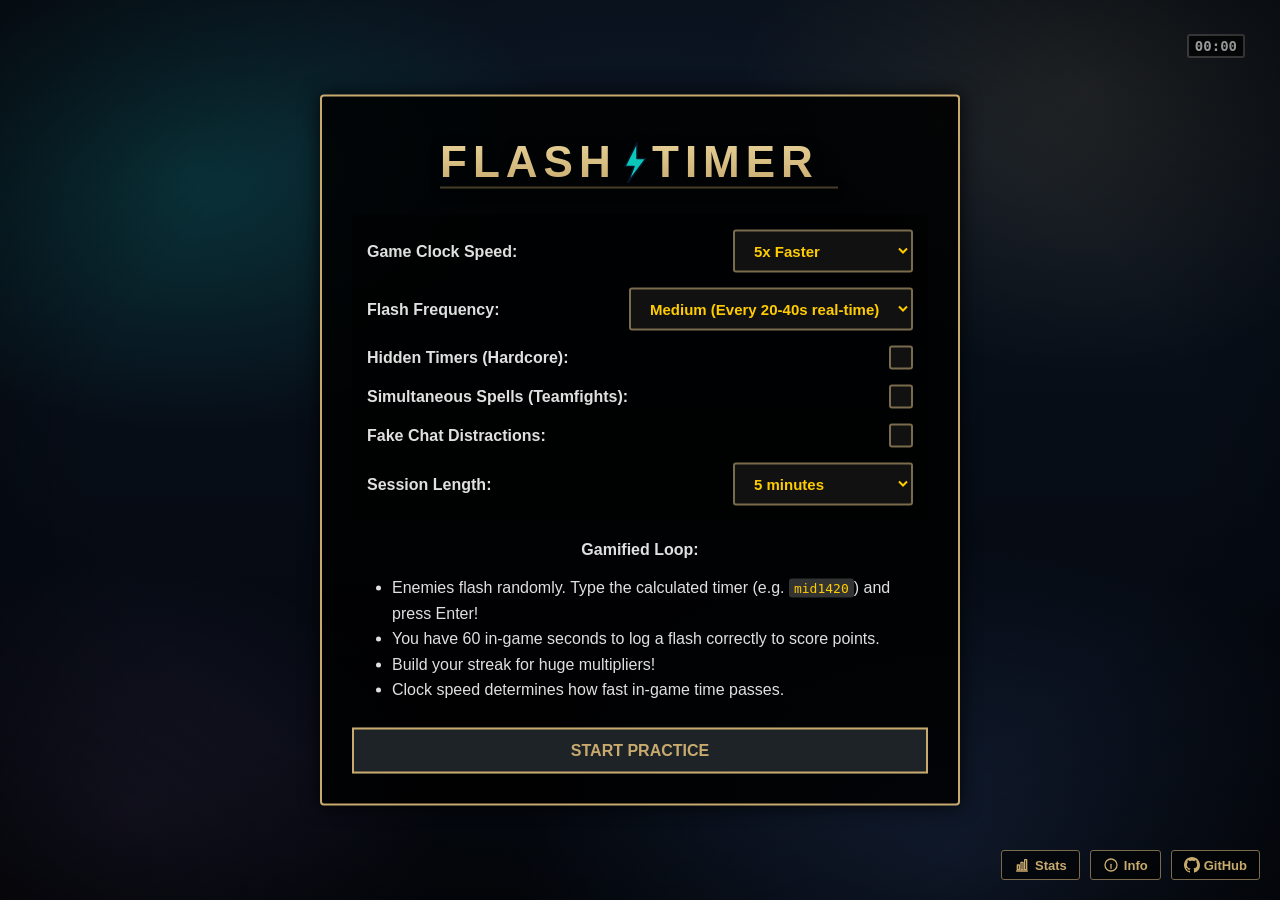
==== static/index.html @ 27161c5f "Add live accuracy HUD board; move session timer to bottom center" ====
<!DOCTYPE html>
<html lang="en">
<head>
    <meta charset="UTF-8">
    <meta name="viewport" content="width=device-width, initial-scale=1.0">
    <title>FlashTimer — LoL Summoner-Spell Practice</title>
    <link rel="icon" type="image/svg+xml" href="brand/favicon.svg">
    <link rel="icon" type="image/png" sizes="32x32" href="brand/favicon-32.png">
    <link rel="icon" type="image/png" sizes="16x16" href="brand/favicon-16.png">
    <link rel="apple-touch-icon" sizes="180x180" href="brand/favicon-180.png">
    <link rel="stylesheet" href="style.css">
</head>
<body>
    <div class="game-container">
        <div class="vignette"></div>
        <!-- Controls Bar -->
        <div class="controls-bar">
            <button id="statsBtn" class="control-btn" title="View Stats">
                <svg class="btn-icon" width="16" height="16"><use href="brand/icons.svg#icon-chart"/></svg>Stats
            </button>
            <button id="infoBtn" class="control-btn" title="Information">
                <svg class="btn-icon" width="16" height="16"><use href="brand/icons.svg#icon-info"/></svg>Info
            </button>
            <a href="https://github.com/GronuJ/flashtimer" target="_blank" class="control-btn" title="View Source on GitHub">
                <svg height="16" width="16" viewBox="0 0 16 16" fill="currentColor" style="vertical-align: text-bottom; margin-right: 4px;">
                    <path d="M8 0C3.58 0 0 3.58 0 8c0 3.54 2.29 6.53 5.47 7.59.4.07.55-.17.55-.38 0-.19-.01-.82-.01-1.49-2.01.37-2.53-.49-2.69-.94-.09-.23-.48-.94-.82-1.13-.28-.15-.68-.52-.01-.53.63-.01 1.08.58 1.23.82.72 1.21 1.87.87 2.33.66.07-.52.28-.87.51-1.07-1.78-.2-3.64-.89-3.64-3.95 0-.87.31-1.59.82-2.15-.08-.2-.36-1.02.08-2.12 0 0 .67-.21 2.2.82.64-.18 1.32-.27 2-.27.68 0 1.36.09 2 .27 1.53-1.04 2.2-.82 2.2-.82.44 1.1.16 1.92.08 2.12.51.56.82 1.27.82 2.15 0 3.07-1.87 3.75-3.65 3.95.29.25.54.73.54 1.48 0 1.07-.01 1.93-.01 2.2 0 .21.15.46.55.38A8.013 8.013 0 0016 8c0-4.42-3.58-8-8-8z"></path>
                </svg>GitHub
            </a>
            <button id="triggerBtn" class="control-btn" style="display: none;" title="Force a flash event">
                <svg class="btn-icon" width="16" height="16"><use href="brand/icons.svg#icon-bolt"/></svg>Trigger Flash
            </button>
            <button id="resetBtn" class="control-btn" style="display: none;" title="Reset practice session">
                <svg class="btn-icon" width="16" height="16"><use href="brand/icons.svg#icon-reset"/></svg>Reset
            </button>
        </div>

        <!-- Stats Modal -->
        <div id="statsModal" class="modal">
            <div class="modal-content">
                <span class="close-btn" id="closeStatsModal">&times;</span>
                <h2>Your Career Stats</h2>
                <p>Track your daily 5-minute practice improvements over time!</p>
                <div class="stats-grid">
                    <div class="stat-box">
                        <div class="stat-label">Total Score</div>
                        <div class="stat-value" id="statTotalScore">0</div>
                    </div>
                    <div class="stat-box">
                        <div class="stat-label">Highest Streak</div>
                        <div class="stat-value" id="statHighestStreak">0</div>
                    </div>
                    <div class="stat-box">
                        <div class="stat-label">Flashes Caught</div>
                        <div class="stat-value" id="statFlashesCaught">0</div>
                    </div>
                    <div class="stat-box">
                        <div class="stat-label">Sessions Played</div>
                        <div class="stat-value" id="statSessionsPlayed">0</div>
                    </div>
                </div>
                <div class="stat-chart-wrap">
                    <h3>Score per Session</h3>
                    <svg id="statChart" viewBox="0 0 300 100" preserveAspectRatio="none"></svg>
                    <div class="stat-chart-empty" id="statChartEmpty">No sessions yet — finish a run to see your progress.</div>
                </div>
            </div>
        </div>

        <!-- Info Modal -->
        <div id="infoModal" class="modal">
            <div class="modal-content">
                <span class="close-btn" id="closeModal">&times;</span>
                <h2>How to use FlashTimer</h2>
                <p>This tool simulates the League of Legends chat to help you practice tracking summoner spells quickly and efficiently.</p>
                <h3>The Gamified Practice Loop:</h3>
                <ol>
                    <li>Wait for a flash notification in the chat window.</li>
                    <li>Press <code>Enter</code> to open the chat.</li>
                    <li>Calculate the timer (+5 minutes for Flash) and type it (e.g., <code>mid1400</code>).</li>
                    <li>Send the message to score points! You must log it within 30 real-time seconds of the flash happening.</li>
                    <li>Build up your streak for bonus points! If you are too slow, your streak breaks.</li>
                    <li>Use <code>Cmd/Ctrl + A</code> then <code>C</code> to copy old timers and paste them when new flashes happen to maintain the full list!</li>
                </ol>
            </div>
        </div>

        <!-- In-game HUD -->
        <div class="top-hud">
            <div class="left-hud">
                <div class="score-board" id="scoreBoard" style="display: none;">
                    <div class="score-row">
                        <span class="score-label">Score</span>
                        <span id="scoreVal" class="score-num">0</span>
                        <span class="score-next" id="scoreNext">+100</span>
                    </div>
                    <div class="score-row score-best">
                        <span class="score-label">Best</span>
                        <span id="scoreBest">0</span>
                    </div>
                </div>
                <div class="rank-board" id="accuracyBoard" style="display: none;">
                    <div class="rank-badge" id="rankBadge">
                        <span class="rank-icon" id="rankIcon">◇</span>
                        <div class="rank-text">
                            <div class="rank-tier" id="rankTier">Unranked</div>
                            <div class="rank-streak">Streak <span id="streakVal">0</span></div>
                        </div>
                    </div>
                </div>
                <div class="accuracy-board" id="accuracyLiveBoard" style="display: none;">
                    <span class="accuracy-label">Accuracy</span>
                    <span id="accuracyVal">—</span>
                    <span class="accuracy-sub" id="accuracySub">0/0</span>
                </div>
                <div class="flash-tracker" id="flashTracker"></div>
            </div>
            <div class="right-hud">
                <div id="gameClock">00:00</div>
            </div>
        </div>

        <div id="sessionTimer" class="session-timer" style="display: none;">
            <span class="session-timer-label">Session</span>
            <span id="sessionTimerVal">5:00</span>
        </div>

        <!-- Results Modal -->
        <div id="resultsModal" class="modal">
            <div class="modal-content">
                <h2 id="resultsTitle">Session Complete</h2>
                <div class="stats-grid">
                    <div class="stat-box">
                        <div class="stat-label">Final Score</div>
                        <div class="stat-value" id="resFinalScore">0</div>
                    </div>
                    <div class="stat-box">
                        <div class="stat-label">Accuracy</div>
                        <div class="stat-value" id="resAccuracy">—</div>
                    </div>
                    <div class="stat-box">
                        <div class="stat-label">Best Streak</div>
                        <div class="stat-value" id="resBestStreak">0</div>
                    </div>
                    <div class="stat-box">
                        <div class="stat-label">Caught / Total</div>
                        <div class="stat-value" id="resCaught">0 / 0</div>
                    </div>
                </div>
                <div class="results-footer">
                    <span id="resNewBest" class="results-new-best" style="display:none;">★ New Personal Best</span>
                    <button id="resultsContinueBtn" class="results-btn">Continue</button>
                </div>
            </div>
        </div>
        
        <!-- Start Screen -->
        <div id="startScreen" class="start-screen">
            <img src="brand/wordmark.svg" class="wordmark" alt="FlashTimer">

            <div class="settings-panel">
                <div class="setting-item">
                    <label for="clockSpeed">Game Clock Speed:</label>
                    <select id="clockSpeed">
                        <option value="1">1x (Real-time)</option>
                        <option value="2">2x Faster</option>
                        <option value="5" selected>5x Faster</option>
                        <option value="10">10x Faster</option>
                    </select>
                </div>
                <div class="setting-item">
                    <label for="flashFreq">Flash Frequency:</label>
                    <select id="flashFreq">
                        <option value="high">High (Every 8-20s real-time)</option>
                        <option value="medium" selected>Medium (Every 20-40s real-time)</option>
                        <option value="low">Low (Every 40-70s real-time)</option>
                    </select>
                </div>
                <div class="setting-item">
                    <label for="hardcoreMode">Hidden Timers (Hardcore):</label>
                    <input type="checkbox" id="hardcoreMode">
                </div>
                <div class="setting-item">
                    <label for="teamfightMode">Simultaneous Spells (Teamfights):</label>
                    <input type="checkbox" id="teamfightMode">
                </div>
                <div class="setting-item">
                    <label for="distractionMode">Fake Chat Distractions:</label>
                    <input type="checkbox" id="distractionMode">
                </div>
                <div class="setting-item">
                    <label for="sessionLength">Session Length:</label>
                    <select id="sessionLength">
                        <option value="180">3 minutes</option>
                        <option value="300" selected>5 minutes</option>
                        <option value="600">10 minutes</option>
                        <option value="0">Unlimited</option>
                    </select>
                </div>
            </div>

            <p><strong>Gamified Loop:</strong></p>
            <ul style="text-align: left;">
                <li>Enemies flash randomly. Type the calculated timer (e.g. <code>mid1420</code>) and press Enter!</li>
                <li>You have 60 in-game seconds to log a flash correctly to score points.</li>
                <li>Build your streak for huge multipliers!</li>
                <li>Clock speed determines how fast in-game time passes.</li>
            </ul>
            <button id="startBtn">Start Practice</button>
        </div>

        <!-- Chat UI -->
        <div class="chat-hud" id="chatHud">
            <div class="chat-history" id="chatHistory"></div>
            <div class="chat-input-container" id="chatInputContainer">
                <span class="chat-prefix">[All] You: </span>
                <input type="text" class="chat-input" id="chatInput" autocomplete="off" spellcheck="false">
            </div>
        </div>
    </div>
    <script src="script.js"></script>
</body>
</html>
---- static/style.css ----
body, html {
    margin: 0;
    padding: 0;
    width: 100%;
    height: 100%;
    background-color: #1a1a1a;
    font-family: Arial, sans-serif;
    overflow: hidden;
}

.game-container {
    width: 100vw;
    height: 100vh;
    position: relative;
    user-select: none;
    overflow: hidden;
    background-color: #060b14;
    background-image:
        /* aurora blobs — modern mesh-gradient feel */
        radial-gradient(60vmin 40vmin at 15% 20%, rgba(10, 200, 185, 0.18), transparent 70%),
        radial-gradient(55vmin 45vmin at 85% 10%, rgba(200, 170, 110, 0.14), transparent 70%),
        radial-gradient(70vmin 50vmin at 75% 95%, rgba(91, 140, 235, 0.16), transparent 70%),
        radial-gradient(50vmin 40vmin at 10% 90%, rgba(181, 139, 245, 0.10), transparent 70%),
        /* base */
        linear-gradient(180deg, #0b1522 0%, #060b14 60%, #03060b 100%);
}
/* Soft vignette on top for focus */
.game-container > .vignette {
    position: absolute; inset: 0;
    pointer-events: none;
    background: radial-gradient(ellipse at center, transparent 60%, rgba(0,0,0,0.55) 100%);
    z-index: 1;
}

/* Controls Bar */
.controls-bar {
    position: absolute;
    bottom: 20px;
    right: 20px;
    display: flex;
    gap: 10px;
    z-index: 200;
}

.control-btn {
    background-color: rgba(0, 0, 0, 0.6);
    color: #c8aa6e;
    border: 1px solid #7a6b4c;
    padding: 6px 12px;
    font-size: 13px;
    font-weight: bold;
    cursor: pointer;
    border-radius: 3px;
    transition: all 0.2s;
    text-decoration: none;
    display: inline-flex;
    align-items: center;
}

.control-btn:hover {
    background-color: #c8aa6e;
    color: #1e2328;
}
.btn-icon {
    vertical-align: text-bottom;
    margin-right: 5px;
}
.control-btn:hover .btn-icon use { stroke: #1e2328; }

/* Branding on start screen */
.wordmark {
    display: block;
    width: 100%;
    max-width: 420px;
    height: auto;
    margin: 0 auto 16px;
    filter: drop-shadow(0 2px 6px rgba(0,0,0,0.6));
}

/* Modal Styling */
.modal {
    display: none;
    position: fixed;
    z-index: 300;
    left: 0;
    top: 0;
    width: 100%;
    height: 100%;
    background-color: rgba(0, 0, 0, 0.7);
}

.modal-content {
    background-color: #1e2328;
    color: #e0e0e0;
    margin: 10% auto;
    padding: 25px;
    border: 2px solid #c8aa6e;
    width: 80%;
    max-width: 600px;
    border-radius: 5px;
    box-shadow: 0 4px 20px rgba(0,0,0,0.8);
    position: relative;
}

.modal-content h2 {
    color: #c8aa6e;
    margin-top: 0;
}

.modal-content h3 {
    color: #ffcc00;
}

.modal-content code {
    background: #111;
    padding: 2px 5px;
    border-radius: 3px;
    color: #ffcc00;
}

.close-btn {
    color: #aaa;
    float: right;
    font-size: 28px;
    font-weight: bold;
    cursor: pointer;
    position: absolute;
    top: 10px;
    right: 15px;
}

.close-btn:hover,
.close-btn:focus {
    color: #c8aa6e;
    text-decoration: none;
}

/* Start Screen */
.start-screen {
    position: absolute;
    top: 50%;
    left: 50%;
    transform: translate(-50%, -50%);
    background-color: rgba(0, 0, 0, 0.85);
    color: #e0e0e0;
    padding: 30px;
    border: 2px solid #c8aa6e;
    text-align: center;
    z-index: 100;
    border-radius: 4px;
    box-shadow: 0 0 20px rgba(0, 0, 0, 0.8);
    min-width: 400px;
}

.start-screen h2 {
    color: #c8aa6e;
    margin-top: 0;
    text-transform: uppercase;
    letter-spacing: 1px;
}

.settings-panel {
    background: rgba(0,0,0,0.5);
    padding: 15px;
    margin-bottom: 20px;
    border-radius: 5px;
    display: flex;
    flex-direction: column;
    gap: 15px;
}

.setting-item {
    display: flex;
    justify-content: space-between;
    align-items: center;
    font-weight: bold;
}

.setting-item label {
    cursor: pointer;
}

.setting-item select {
    background: #111;
    color: #ffcc00;
    border: 2px solid #7a6b4c;
    padding: 10px 15px;
    border-radius: 3px;
    font-weight: bold;
    font-size: 15px;
    cursor: pointer;
    min-width: 180px;
    outline: none;
}

.setting-item select:focus {
    border-color: #c8aa6e;
}

.setting-item input[type="checkbox"] {
    appearance: none;
    -webkit-appearance: none;
    background-color: #111;
    border: 2px solid #7a6b4c;
    width: 24px;
    height: 24px;
    border-radius: 3px;
    display: inline-block;
    position: relative;
    cursor: pointer;
    margin: 0;
    transition: all 0.2s;
}

.setting-item input[type="checkbox"]:checked {
    background-color: #c8aa6e;
    border-color: #c8aa6e;
}

.setting-item input[type="checkbox"]:checked::after {
    content: '';
    position: absolute;
    left: 6px;
    top: 2px;
    width: 6px;
    height: 12px;
    border: solid #1e2328;
    border-width: 0 3px 3px 0;
    transform: rotate(45deg);
}

.start-screen ul {
    margin-bottom: 25px;
    line-height: 1.6;
}

.start-screen code {
    background: #333;
    padding: 2px 5px;
    border-radius: 3px;
    color: #ffcc00;
}

.start-screen button {
    background-color: #1e2328;
    color: #c8aa6e;
    border: 2px solid #c8aa6e;
    padding: 12px 24px;
    font-size: 16px;
    font-weight: bold;
    cursor: pointer;
    text-transform: uppercase;
    transition: all 0.2s;
    width: 100%;
}

.start-screen button:hover {
    background-color: #c8aa6e;
    color: #1e2328;
}

/* Top HUD (Clock & Score) */
.top-hud {
    position: absolute;
    top: 0;
    width: 100%;
    display: flex;
    justify-content: space-between;
    padding: 15px 20px 0;
    box-sizing: border-box;
    pointer-events: none;
    align-items: flex-start;
}

.left-hud {
    display: flex;
    flex-direction: column;
    gap: 10px;
    pointer-events: none;
    margin-left: 15px;
    margin-top: 19px; /* nudge ~0.5cm down from the viewport top */
}

.right-hud {
    display: flex;
    flex-direction: column;
    align-items: flex-end;
    gap: 8px;
    margin-right: 15px;
    margin-top: 19px;
    pointer-events: none;
}
#gameClock {
    font-size: 14px;
    color: #ffffff;
    background-color: rgba(0, 0, 0, 0.7);
    border: 2px solid #5a5a5a;
    border-radius: 3px;
    padding: 2px 6px;
    font-weight: bold;
    font-family: monospace;
    text-shadow: 1px 1px 1px black;
}
.session-timer {
    position: fixed;
    bottom: 20px;
    left: 50%;
    transform: translateX(-50%);
    display: flex;
    align-items: baseline;
    gap: 10px;
    padding: 6px 16px;
    background: linear-gradient(90deg, rgba(30,35,40,0.92), rgba(20,24,28,0.85));
    border: 1px solid rgba(91,192,235,0.4);
    border-bottom: 3px solid #5bc0eb;
    border-radius: 4px;
    font-family: monospace;
    font-weight: bold;
    box-shadow: 0 4px 14px rgba(0,0,0,0.5);
    text-shadow: 1px 1px 2px black;
    z-index: 150;
    pointer-events: none;
}
.session-timer.warn  { border-bottom-color: #ffcc00; border-color: rgba(255,204,0,0.4); }
.session-timer.danger { border-bottom-color: #ff4f6d; border-color: rgba(255,79,109,0.5); }
.session-timer-label {
    color: #a09b8c;
    font-size: 10px;
    letter-spacing: 0.15em;
    text-transform: uppercase;
    font-family: Arial, sans-serif;
}
.session-timer span:last-child {
    color: #5bc0eb;
    font-size: 16px;
    font-variant-numeric: tabular-nums;
}
.session-timer.warn span:last-child { color: #ffcc00; }
.session-timer.danger span:last-child { color: #ff4f6d; animation: sessPulse 1s ease-in-out infinite; }
@keyframes sessPulse {
    0%, 100% { opacity: 1; }
    50%      { opacity: 0.55; }
}

/* Results modal footer */
.results-footer {
    display: flex;
    align-items: center;
    justify-content: space-between;
    margin-top: 22px;
}
.results-new-best {
    color: #c8aa6e;
    font-weight: 700;
    letter-spacing: 0.1em;
    text-transform: uppercase;
    font-size: 13px;
    text-shadow: 0 0 10px rgba(200,170,110,0.5);
}
.results-btn {
    background: linear-gradient(180deg, #c8aa6e 0%, #a08548 100%);
    color: #0a1016;
    border: none;
    padding: 10px 24px;
    font-weight: 700;
    letter-spacing: 0.1em;
    text-transform: uppercase;
    cursor: pointer;
    border-radius: 3px;
    font-size: 14px;
    margin-left: auto;
}
.results-btn:hover { filter: brightness(1.15); }

.accuracy-board {
    display: flex;
    align-items: baseline;
    gap: 8px;
    padding: 6px 14px;
    background: linear-gradient(90deg, rgba(30,35,40,0.92) 0%, rgba(20,24,28,0.85) 100%);
    border-left: 3px solid #5bc0eb;
    border-radius: 0 4px 4px 0;
    font-weight: bold;
    text-shadow: 1px 1px 2px black;
    box-shadow: 0 2px 10px rgba(0,0,0,0.5);
    min-width: 180px;
}
.accuracy-label {
    color: #a09b8c;
    font-size: 11px;
    letter-spacing: 0.1em;
    text-transform: uppercase;
}
#accuracyVal {
    color: #5bc0eb;
    font-size: 18px;
    font-variant-numeric: tabular-nums;
    text-shadow: 0 0 8px rgba(91,192,235,0.35);
}
.accuracy-sub {
    color: #7a8088;
    font-size: 11px;
    margin-left: auto;
    font-variant-numeric: tabular-nums;
}
.accuracy-board.low    { border-left-color: #ff4f6d; }
.accuracy-board.low #accuracyVal    { color: #ff6b82; text-shadow: 0 0 8px rgba(255,79,109,0.35); }
.accuracy-board.mid    { border-left-color: #ffcc00; }
.accuracy-board.mid #accuracyVal    { color: #ffcc00; text-shadow: 0 0 8px rgba(255,204,0,0.35); }

.score-board, .rank-board {
    font-size: 14px;
    color: #e0e0e0;
    background: linear-gradient(90deg, rgba(30,35,40,0.92) 0%, rgba(20,24,28,0.85) 100%);
    border-left: 3px solid #c8aa6e;
    border-radius: 0 4px 4px 0;
    padding: 8px 14px;
    font-weight: bold;
    text-shadow: 1px 1px 2px black;
    box-shadow: 0 2px 10px rgba(0,0,0,0.5);
    letter-spacing: 0.05em;
    min-width: 180px;
}
.score-row {
    display: flex;
    align-items: baseline;
    gap: 8px;
}
.score-row + .score-row { margin-top: 2px; }
.score-label {
    color: #a09b8c;
    font-size: 11px;
    text-transform: uppercase;
    letter-spacing: 0.1em;
}
.score-num {
    color: #c8aa6e;
    font-size: 22px;
    font-variant-numeric: tabular-nums;
    text-shadow: 0 0 10px rgba(200,170,110,0.45);
    display: inline-block;
    transition: transform 0.15s;
}
.score-num.score-pulse {
    animation: scorePulse 0.45s ease-out;
}
@keyframes scorePulse {
    0%   { transform: scale(1);    color: #c8aa6e; }
    30%  { transform: scale(1.25); color: #fff0c8; text-shadow: 0 0 18px #c8aa6e; }
    100% { transform: scale(1);    color: #c8aa6e; }
}
.score-next {
    color: #55ff88;
    font-size: 12px;
    font-weight: bold;
    margin-left: auto;
    opacity: 0.85;
}
.score-best span, .score-best .score-label { color: #a09b8c; }
.score-best #scoreBest {
    color: #5bc0eb;
    font-size: 14px;
    font-variant-numeric: tabular-nums;
}

/* Rank badge */
.rank-board { --rank-color: #7a7a7a; border-left-color: var(--rank-color); }
.rank-badge {
    display: flex;
    align-items: center;
    gap: 10px;
    transition: transform 0.2s;
}
.rank-icon {
    font-size: 28px;
    color: var(--rank-color);
    text-shadow: 0 0 12px var(--rank-color);
    line-height: 1;
}
.rank-tier {
    color: var(--rank-color);
    font-size: 14px;
    text-transform: uppercase;
    letter-spacing: 0.12em;
}
.rank-streak {
    color: #a09b8c;
    font-size: 11px;
    text-transform: uppercase;
    letter-spacing: 0.08em;
}
.rank-streak span {
    color: #c8aa6e;
    font-size: 13px;
    margin-left: 4px;
}
.rank-badge.streak-break {
    animation: streakBreak 0.55s ease-out;
}
@keyframes streakBreak {
    0%   { transform: translateX(0) rotate(0);     filter: none; }
    15%  { transform: translateX(-6px) rotate(-2deg); filter: hue-rotate(-30deg) brightness(1.4); }
    30%  { transform: translateX(6px)  rotate(2deg);  }
    45%  { transform: translateX(-4px) rotate(-1deg); }
    60%  { transform: translateX(4px)  rotate(1deg);  }
    100% { transform: translateX(0)    rotate(0);     filter: none; }
}

/* Flash tracker — pending flashes with countdown bar */
.flash-tracker {
    display: flex;
    flex-direction: column;
    gap: 6px;
    margin-top: 4px;
    pointer-events: none;
}
.flash-card {
    background: linear-gradient(90deg, rgba(30,35,40,0.92), rgba(20,24,28,0.85));
    border-left: 3px solid #5bc0eb;
    border-radius: 0 4px 4px 0;
    padding: 6px 10px;
    min-width: 180px;
    box-shadow: 0 2px 8px rgba(0,0,0,0.5);
    animation: flashCardIn 0.2s ease-out;
}
@keyframes flashCardIn {
    from { opacity: 0; transform: translateX(-8px); }
    to   { opacity: 1; transform: translateX(0); }
}
.flash-card-head {
    display: flex;
    justify-content: space-between;
    align-items: baseline;
    margin-bottom: 4px;
}
.flash-card-role {
    color: #ffcc00;
    font-size: 12px;
    font-weight: bold;
    letter-spacing: 0.1em;
}
.flash-card-time {
    color: #e0e0e0;
    font-size: 11px;
    font-variant-numeric: tabular-nums;
}
.flash-card-bar {
    height: 4px;
    background: rgba(0,0,0,0.6);
    border-radius: 2px;
    overflow: hidden;
}
.flash-card-fill {
    height: 100%;
    background: linear-gradient(90deg, #5bc0eb, #c8aa6e);
    transition: width 0.4s linear;
}
.flash-card.urgent {
    border-left-color: #ff4f6d;
    animation: flashCardPulse 0.8s ease-in-out infinite;
}
.flash-card.urgent .flash-card-fill {
    background: linear-gradient(90deg, #ff4f6d, #ffcc00);
}
.flash-card.urgent .flash-card-time { color: #ff6b82; }
@keyframes flashCardPulse {
    0%, 100% { box-shadow: 0 2px 8px rgba(0,0,0,0.5); }
    50%      { box-shadow: 0 2px 14px rgba(255,79,109,0.5); }
}

.stats-grid {
    display: grid;
    grid-template-columns: 1fr 1fr;
    gap: 15px;
    margin-top: 20px;
}
.stat-box {
    background: linear-gradient(180deg, rgba(30,40,55,0.85) 0%, rgba(10,15,22,0.9) 100%);
    border: 1px solid #7a6b4c;
    padding: 15px;
    text-align: center;
    border-radius: 4px;
    box-shadow: inset 0 0 18px rgba(10, 120, 180, 0.12), 0 1px 0 rgba(200,170,110,0.15);
    position: relative;
}
.stat-box::before {
    content: "";
    position: absolute;
    inset: 0;
    border-radius: 4px;
    pointer-events: none;
    background: linear-gradient(135deg, rgba(200,170,110,0.25), transparent 40%, transparent 60%, rgba(200,170,110,0.25));
    -webkit-mask: linear-gradient(#000 0 0) content-box, linear-gradient(#000 0 0);
    -webkit-mask-composite: xor;
            mask-composite: exclude;
    padding: 1px;
}
.stat-label {
    color: #a09b8c;
    font-size: 12px;
    letter-spacing: 0.08em;
    text-transform: uppercase;
    margin-bottom: 6px;
}
.stat-value {
    color: #c8aa6e;
    font-size: 26px;
    font-weight: bold;
    text-shadow: 0 0 8px rgba(200,170,110,0.35);
}
.stat-chart-wrap {
    margin-top: 22px;
    padding: 14px;
    background: linear-gradient(180deg, rgba(10,15,22,0.9), rgba(20,30,45,0.7));
    border: 1px solid #7a6b4c;
    border-radius: 4px;
}
.stat-chart-wrap h3 {
    margin: 0 0 10px 0;
    color: #c8aa6e;
    font-size: 13px;
    letter-spacing: 0.08em;
    text-transform: uppercase;
}
#statChart {
    width: 100%;
    height: 120px;
    display: block;
}
.stat-chart-empty {
    color: #7a6b4c;
    font-size: 13px;
    text-align: center;
    padding: 24px 0;
    display: none;
}

/* Miss toast — subtle dropped-flash notification */
.miss-toast {
    position: fixed;
    top: 70px;
    left: 50%;
    transform: translateX(-50%);
    display: flex;
    align-items: center;
    gap: 9px;
    padding: 6px 12px 6px 10px;
    background: rgba(20,24,30,0.88);
    border-left: 3px solid #c85a6e;
    border-radius: 0 3px 3px 0;
    box-shadow: 0 2px 10px rgba(0,0,0,0.4);
    color: #c0c5cc;
    font-family: Arial, sans-serif;
    z-index: 1500;
    pointer-events: none;
    opacity: 0;
    animation: missIn 0.22s ease-out forwards;
}
.miss-toast.leaving { animation: missOut 0.28s ease-in forwards; }
@keyframes missIn {
    from { opacity: 0; transform: translateX(-50%) translateY(-6px); }
    to   { opacity: 1; transform: translateX(-50%) translateY(0); }
}
@keyframes missOut {
    to { opacity: 0; transform: translateX(-50%) translateY(-6px); }
}
.miss-toast-icon {
    color: #c85a6e;
    font-size: 13px;
    font-weight: 700;
}
.miss-toast-title {
    font-weight: 700;
    letter-spacing: 0.1em;
    font-size: 11px;
    color: #c85a6e;
}
.miss-toast-sub {
    font-size: 11px;
    color: #8a8f96;
}
.miss-toast-sub b { color: #c8aa6e; font-weight: 600; }

/* Floating Gamification Text */
.floating-text {
    position: absolute;
    top: 30%;
    left: 50%;
    transform: translate(-50%, -50%);
    font-size: 36px;
    font-weight: bold;
    pointer-events: none;
    z-index: 1000;
    animation: floatUp 1.5s ease-out forwards;
    text-shadow: 2px 2px 5px rgba(0,0,0,0.8), -1px -1px 0 #000, 1px -1px 0 #000, -1px 1px 0 #000, 1px 1px 0 #000;
}

@keyframes floatUp {
    0% { opacity: 0; transform: translate(-50%, -50%) scale(0.5); }
    10% { opacity: 1; transform: translate(-50%, -50%) scale(1.2); }
    20% { opacity: 1; transform: translate(-50%, -50%) scale(1); }
    100% { opacity: 0; transform: translate(-50%, -150%) scale(1); }
}

/* Notifications */
.notification-area {
    position: absolute;
    top: 150px;
    right: 50px;
    display: flex;
    flex-direction: column;
    gap: 15px;
    pointer-events: none;
}

.flash-notification {
    background-color: rgba(0, 0, 0, 0.75);
    border-left: 5px solid #ffcc00;
    color: white;
    padding: 15px 25px;
    font-size: 20px;
    font-weight: bold;
    animation: fadein 0.3s, fadeout 0.5s 6s forwards;
    text-shadow: 1px 1px 2px black;
    box-shadow: 2px 2px 10px rgba(0,0,0,0.5);
}

.flash-notification .role {
    color: #ffcc00;
}

@keyframes fadein {
    from { opacity: 0; transform: translateX(30px); }
    to { opacity: 1; transform: translateX(0); }
}

@keyframes fadeout {
    from { opacity: 1; }
    to { opacity: 0; }
}

/* Chat HUD */
.chat-hud {
    position: absolute;
    bottom: 20px;
    left: 20px;
    width: 450px;
    height: 280px;
    display: flex;
    flex-direction: column;
    pointer-events: none;
}

.chat-hud.active {
    background-color: rgba(0, 0, 0, 0.4);
    pointer-events: auto;
}

.chat-history {
    flex-grow: 1;
    overflow-y: auto;
    display: flex;
    flex-direction: column;
    justify-content: flex-end;
    margin-bottom: 5px;
    padding: 5px;
    scrollbar-width: thin;
    scrollbar-color: #888 transparent;
    pointer-events: auto; /* allow scrolling & selection */
}

.chat-history::-webkit-scrollbar {
    width: 6px;
}
.chat-history::-webkit-scrollbar-thumb {
    background-color: #888;
}

.chat-message {
    color: #f1f1f1;
    font-size: 15px;
    margin: 2px 0;
    line-height: 1.4;
    text-shadow: 1px 1px 1px #000;
    word-wrap: break-word;
    user-select: text; /* allow text selection */
}

.chat-message-all {
    color: #ff9900;
}

.chat-message-text {
    color: #ffffff;
}

.chat-input-container {
    display: none;
    background-color: rgba(0, 0, 0, 0.65);
    border: 1px solid #7a6b4c;
    padding: 6px 10px;
    align-items: center;
}

.chat-hud.active .chat-input-container {
    display: flex;
}

.chat-prefix {
    color: #ff9900;
    font-size: 15px;
    margin-right: 4px;
    text-shadow: 1px 1px 1px #000;
    white-space: pre;
}

.chat-input {
    background: transparent;
    border: none;
    outline: none;
    color: #ffffff;
    font-size: 15px;
    flex-grow: 1;
    text-shadow: 1px 1px 1px #000;
    font-family: Arial, sans-serif;
    caret-color: #ffffff;
}
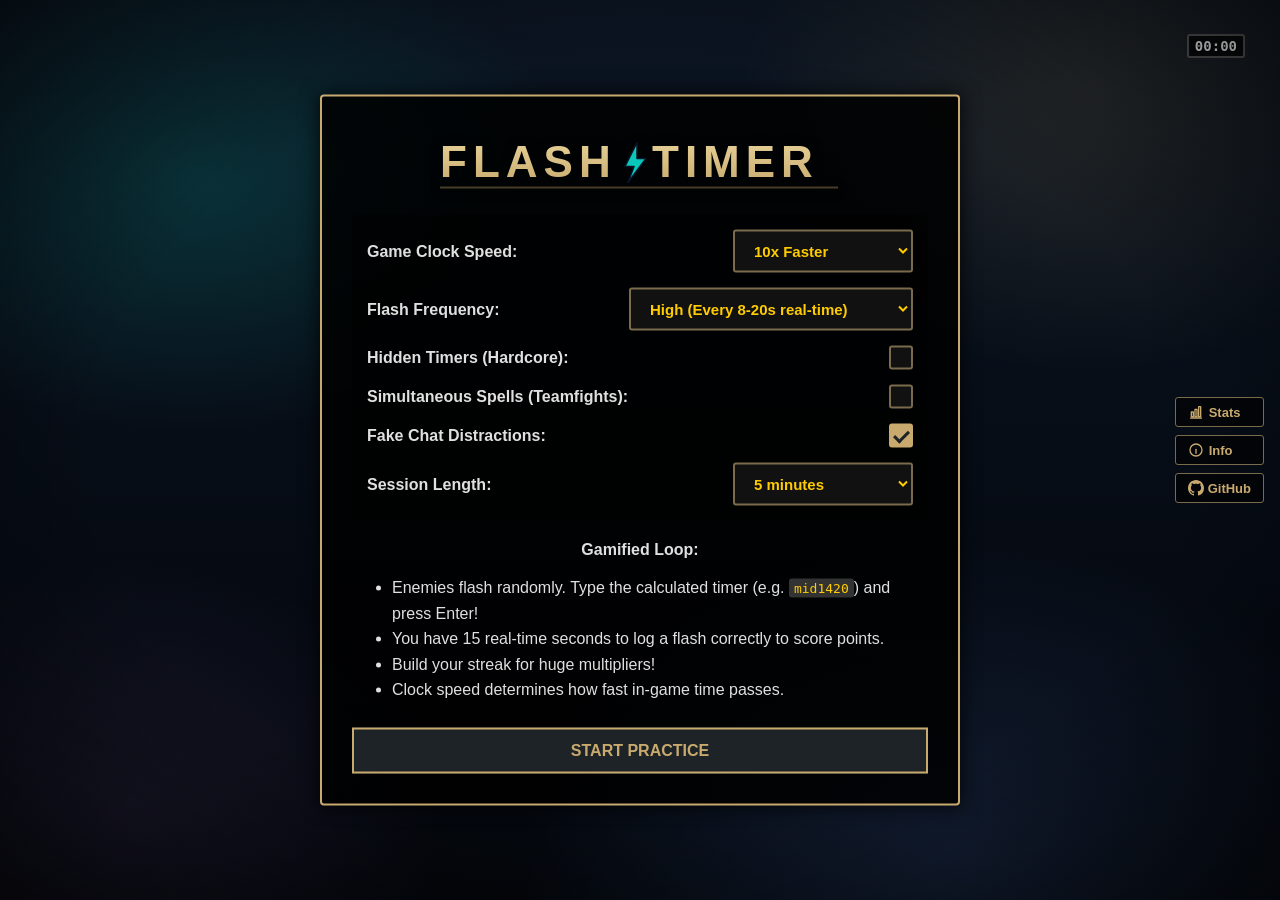
==== commit 96e33c5b: "Decouple catch window from clock speed and update defaults Catch window is now a fixed 15s real-time" ====
--- a/static/index.html
+++ b/static/index.html
@@ -77,7 +77,7 @@
                     <li>Wait for a flash notification in the chat window.</li>
                     <li>Press <code>Enter</code> to open the chat.</li>
                     <li>Calculate the timer (+5 minutes for Flash) and type it (e.g., <code>mid1400</code>).</li>
-                    <li>Send the message to score points! You must log it within 30 real-time seconds of the flash happening.</li>
+                    <li>Send the message to score points! You must log it within 15 real-time seconds of the flash happening.</li>
                     <li>Build up your streak for bonus points! If you are too slow, your streak breaks.</li>
                     <li>Use <code>Cmd/Ctrl + A</code> then <code>C</code> to copy old timers and paste them when new flashes happen to maintain the full list!</li>
                 </ol>
@@ -107,11 +107,6 @@
                         </div>
                     </div>
                 </div>
-                <div class="accuracy-board" id="accuracyLiveBoard" style="display: none;">
-                    <span class="accuracy-label">Accuracy</span>
-                    <span id="accuracyVal">—</span>
-                    <span class="accuracy-sub" id="accuracySub">0/0</span>
-                </div>
                 <div class="flash-tracker" id="flashTracker"></div>
             </div>
             <div class="right-hud">
@@ -120,8 +115,7 @@
         </div>
 
         <div id="sessionTimer" class="session-timer" style="display: none;">
-            <span class="session-timer-label">Session</span>
-            <span id="sessionTimerVal">5:00</span>
+            <div id="sessionTimerFill" class="session-timer-fill"></div>
         </div>
 
         <!-- Results Modal -->
@@ -163,15 +157,15 @@
                     <select id="clockSpeed">
                         <option value="1">1x (Real-time)</option>
                         <option value="2">2x Faster</option>
-                        <option value="5" selected>5x Faster</option>
-                        <option value="10">10x Faster</option>
+                        <option value="5">5x Faster</option>
+                        <option value="10" selected>10x Faster</option>
                     </select>
                 </div>
                 <div class="setting-item">
                     <label for="flashFreq">Flash Frequency:</label>
                     <select id="flashFreq">
-                        <option value="high">High (Every 8-20s real-time)</option>
-                        <option value="medium" selected>Medium (Every 20-40s real-time)</option>
+                        <option value="high" selected>High (Every 8-20s real-time)</option>
+                        <option value="medium">Medium (Every 20-40s real-time)</option>
                         <option value="low">Low (Every 40-70s real-time)</option>
                     </select>
                 </div>
@@ -185,7 +179,7 @@
                 </div>
                 <div class="setting-item">
                     <label for="distractionMode">Fake Chat Distractions:</label>
-                    <input type="checkbox" id="distractionMode">
+                    <input type="checkbox" id="distractionMode" checked>
                 </div>
                 <div class="setting-item">
                     <label for="sessionLength">Session Length:</label>
@@ -201,7 +195,7 @@
             <p><strong>Gamified Loop:</strong></p>
             <ul style="text-align: left;">
                 <li>Enemies flash randomly. Type the calculated timer (e.g. <code>mid1420</code>) and press Enter!</li>
-                <li>You have 60 in-game seconds to log a flash correctly to score points.</li>
+                <li>You have 15 real-time seconds to log a flash correctly to score points.</li>
                 <li>Build your streak for huge multipliers!</li>
                 <li>Clock speed determines how fast in-game time passes.</li>
             </ul>
--- a/static/style.css
+++ b/static/style.css
@@ -32,14 +32,20 @@
     z-index: 1;
 }
 
-/* Controls Bar */
+/* Controls Bar — right-hand vertical rail */
 .controls-bar {
     position: absolute;
-    bottom: 20px;
-    right: 20px;
-    display: flex;
-    gap: 10px;
+    top: 50%;
+    right: 16px;
+    transform: translateY(-50%);
+    display: flex;
+    flex-direction: column;
+    align-items: stretch;
+    gap: 8px;
     z-index: 200;
+}
+.controls-bar .control-btn {
+    justify-content: flex-start;
 }
 
 .control-btn {
@@ -303,26 +309,41 @@
 }
 .session-timer {
     position: fixed;
-    bottom: 20px;
+    bottom: 18px;
     left: 50%;
     transform: translateX(-50%);
-    display: flex;
-    align-items: baseline;
-    gap: 10px;
-    padding: 6px 16px;
-    background: linear-gradient(90deg, rgba(30,35,40,0.92), rgba(20,24,28,0.85));
-    border: 1px solid rgba(91,192,235,0.4);
-    border-bottom: 3px solid #5bc0eb;
-    border-radius: 4px;
-    font-family: monospace;
-    font-weight: bold;
-    box-shadow: 0 4px 14px rgba(0,0,0,0.5);
-    text-shadow: 1px 1px 2px black;
+    width: 25vw;
+    max-width: 320px;
+    min-width: 120px;
+    height: 6px;
+    background: rgba(0,0,0,0.55);
+    border: 1px solid rgba(255,255,255,0.08);
+    border-radius: 3px;
+    overflow: hidden;
+    box-shadow: 0 2px 12px rgba(0,0,0,0.55);
     z-index: 150;
     pointer-events: none;
 }
-.session-timer.warn  { border-bottom-color: #ffcc00; border-color: rgba(255,204,0,0.4); }
-.session-timer.danger { border-bottom-color: #ff4f6d; border-color: rgba(255,79,109,0.5); }
+.session-timer-fill {
+    height: 100%;
+    width: 100%;
+    background: #5bc0eb;
+    box-shadow: 0 0 10px rgba(91,192,235,0.55);
+    transition: width 0.25s linear, background 0.2s, box-shadow 0.2s;
+}
+.session-timer.warn  .session-timer-fill {
+    background: #ffcc00;
+    box-shadow: 0 0 10px rgba(255,204,0,0.55);
+}
+.session-timer.danger .session-timer-fill {
+    background: #ff4f6d;
+    box-shadow: 0 0 12px rgba(255,79,109,0.7);
+    animation: sessPulse 1s ease-in-out infinite;
+}
+@keyframes sessPulse {
+    0%, 100% { opacity: 1; }
+    50%      { opacity: 0.55; }
+}
 .session-timer-label {
     color: #a09b8c;
     font-size: 10px;
@@ -372,74 +393,39 @@
 }
 .results-btn:hover { filter: brightness(1.15); }
 
-.accuracy-board {
-    display: flex;
-    align-items: baseline;
-    gap: 8px;
-    padding: 6px 14px;
-    background: linear-gradient(90deg, rgba(30,35,40,0.92) 0%, rgba(20,24,28,0.85) 100%);
-    border-left: 3px solid #5bc0eb;
-    border-radius: 0 4px 4px 0;
-    font-weight: bold;
-    text-shadow: 1px 1px 2px black;
-    box-shadow: 0 2px 10px rgba(0,0,0,0.5);
-    min-width: 180px;
-}
-.accuracy-label {
-    color: #a09b8c;
-    font-size: 11px;
-    letter-spacing: 0.1em;
-    text-transform: uppercase;
-}
-#accuracyVal {
-    color: #5bc0eb;
-    font-size: 18px;
-    font-variant-numeric: tabular-nums;
-    text-shadow: 0 0 8px rgba(91,192,235,0.35);
-}
-.accuracy-sub {
-    color: #7a8088;
-    font-size: 11px;
-    margin-left: auto;
-    font-variant-numeric: tabular-nums;
-}
-.accuracy-board.low    { border-left-color: #ff4f6d; }
-.accuracy-board.low #accuracyVal    { color: #ff6b82; text-shadow: 0 0 8px rgba(255,79,109,0.35); }
-.accuracy-board.mid    { border-left-color: #ffcc00; }
-.accuracy-board.mid #accuracyVal    { color: #ffcc00; text-shadow: 0 0 8px rgba(255,204,0,0.35); }
-
 .score-board, .rank-board {
-    font-size: 14px;
+    font-size: 16px;
     color: #e0e0e0;
     background: linear-gradient(90deg, rgba(30,35,40,0.92) 0%, rgba(20,24,28,0.85) 100%);
-    border-left: 3px solid #c8aa6e;
-    border-radius: 0 4px 4px 0;
-    padding: 8px 14px;
+    border-left: 4px solid #c8aa6e;
+    border-radius: 0 5px 5px 0;
+    padding: 12px 20px;
     font-weight: bold;
     text-shadow: 1px 1px 2px black;
-    box-shadow: 0 2px 10px rgba(0,0,0,0.5);
+    box-shadow: 0 3px 14px rgba(0,0,0,0.55);
     letter-spacing: 0.05em;
-    min-width: 180px;
+    min-width: 240px;
 }
 .score-row {
     display: flex;
     align-items: baseline;
-    gap: 8px;
-}
-.score-row + .score-row { margin-top: 2px; }
+    gap: 12px;
+}
+.score-row + .score-row { margin-top: 4px; }
 .score-label {
     color: #a09b8c;
-    font-size: 11px;
-    text-transform: uppercase;
-    letter-spacing: 0.1em;
+    font-size: 13px;
+    text-transform: uppercase;
+    letter-spacing: 0.12em;
 }
 .score-num {
     color: #c8aa6e;
-    font-size: 22px;
+    font-size: 34px;
     font-variant-numeric: tabular-nums;
-    text-shadow: 0 0 10px rgba(200,170,110,0.45);
+    text-shadow: 0 0 12px rgba(200,170,110,0.5);
     display: inline-block;
     transition: transform 0.15s;
+    line-height: 1;
 }
 .score-num.score-pulse {
     animation: scorePulse 0.45s ease-out;
@@ -451,15 +437,15 @@
 }
 .score-next {
     color: #55ff88;
-    font-size: 12px;
+    font-size: 15px;
     font-weight: bold;
     margin-left: auto;
-    opacity: 0.85;
+    opacity: 0.9;
 }
 .score-best span, .score-best .score-label { color: #a09b8c; }
 .score-best #scoreBest {
     color: #5bc0eb;
-    font-size: 14px;
+    font-size: 18px;
     font-variant-numeric: tabular-nums;
 }
 
@@ -468,30 +454,30 @@
 .rank-badge {
     display: flex;
     align-items: center;
-    gap: 10px;
+    gap: 14px;
     transition: transform 0.2s;
 }
 .rank-icon {
-    font-size: 28px;
+    font-size: 40px;
     color: var(--rank-color);
-    text-shadow: 0 0 12px var(--rank-color);
+    text-shadow: 0 0 14px var(--rank-color);
     line-height: 1;
 }
 .rank-tier {
     color: var(--rank-color);
-    font-size: 14px;
-    text-transform: uppercase;
-    letter-spacing: 0.12em;
+    font-size: 20px;
+    text-transform: uppercase;
+    letter-spacing: 0.14em;
 }
 .rank-streak {
     color: #a09b8c;
-    font-size: 11px;
+    font-size: 13px;
     text-transform: uppercase;
     letter-spacing: 0.08em;
 }
 .rank-streak span {
     color: #c8aa6e;
-    font-size: 13px;
+    font-size: 17px;
     margin-left: 4px;
 }
 .rank-badge.streak-break {
@@ -635,7 +621,7 @@
     display: none;
 }
 
-/* Miss toast — subtle dropped-flash notification */
+/* Miss toast — matches score/rank card visual language */
 .miss-toast {
     position: fixed;
     top: 70px;
@@ -643,14 +629,14 @@
     transform: translateX(-50%);
     display: flex;
     align-items: center;
-    gap: 9px;
-    padding: 6px 12px 6px 10px;
-    background: rgba(20,24,30,0.88);
-    border-left: 3px solid #c85a6e;
-    border-radius: 0 3px 3px 0;
-    box-shadow: 0 2px 10px rgba(0,0,0,0.4);
-    color: #c0c5cc;
-    font-family: Arial, sans-serif;
+    gap: 14px;
+    padding: 12px 20px;
+    background: linear-gradient(90deg, rgba(30,35,40,0.92) 0%, rgba(20,24,28,0.85) 100%);
+    border-left: 4px solid #c85a6e;
+    border-radius: 0 5px 5px 0;
+    box-shadow: 0 3px 14px rgba(0,0,0,0.55);
+    text-shadow: 1px 1px 2px black;
+    min-width: 240px;
     z-index: 1500;
     pointer-events: none;
     opacity: 0;
@@ -658,28 +644,34 @@
 }
 .miss-toast.leaving { animation: missOut 0.28s ease-in forwards; }
 @keyframes missIn {
-    from { opacity: 0; transform: translateX(-50%) translateY(-6px); }
+    from { opacity: 0; transform: translateX(-50%) translateY(-8px); }
     to   { opacity: 1; transform: translateX(-50%) translateY(0); }
 }
 @keyframes missOut {
-    to { opacity: 0; transform: translateX(-50%) translateY(-6px); }
+    to { opacity: 0; transform: translateX(-50%) translateY(-8px); }
 }
 .miss-toast-icon {
     color: #c85a6e;
+    font-size: 26px;
+    font-weight: 900;
+    line-height: 1;
+    text-shadow: 0 0 10px rgba(200,90,110,0.45);
+}
+.miss-toast-title {
+    color: #c85a6e;
     font-size: 13px;
-    font-weight: 700;
-}
-.miss-toast-title {
-    font-weight: 700;
-    letter-spacing: 0.1em;
-    font-size: 11px;
-    color: #c85a6e;
+    font-weight: bold;
+    text-transform: uppercase;
+    letter-spacing: 0.12em;
 }
 .miss-toast-sub {
-    font-size: 11px;
-    color: #8a8f96;
-}
-.miss-toast-sub b { color: #c8aa6e; font-weight: 600; }
+    color: #a09b8c;
+    font-size: 13px;
+    font-weight: bold;
+    letter-spacing: 0.03em;
+    margin-top: 2px;
+}
+.miss-toast-sub b { color: #c8aa6e; font-weight: bold; }
 
 /* Floating Gamification Text */
 .floating-text {
@@ -687,7 +679,8 @@
     top: 30%;
     left: 50%;
     transform: translate(-50%, -50%);
-    font-size: 36px;
+    font-size: 48px;
+    letter-spacing: 0.04em;
     font-weight: bold;
     pointer-events: none;
     z-index: 1000;
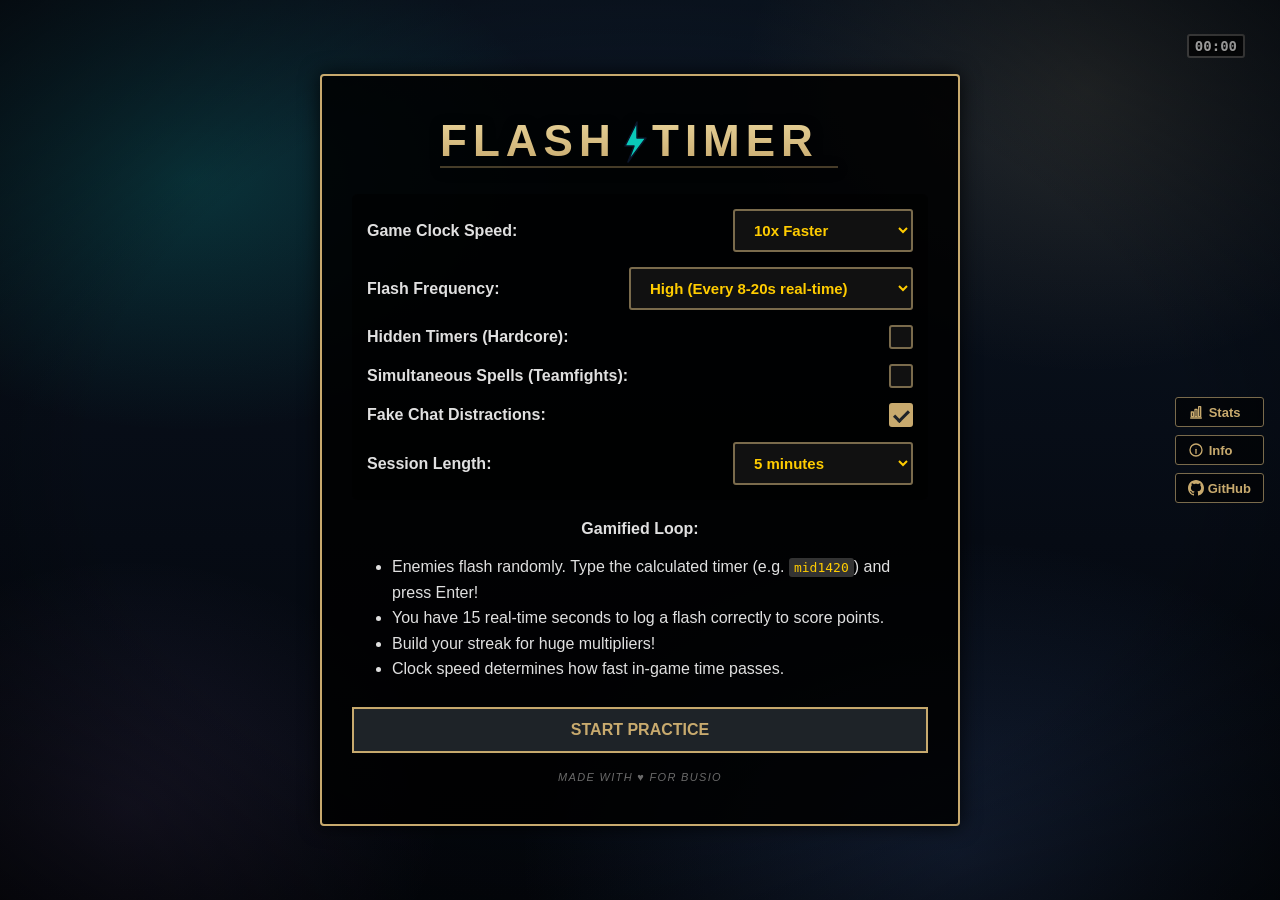
==== commit f65ae10c: "Add 'made with love for busio' footer to start screen" ====
--- a/static/index.html
+++ b/static/index.html
@@ -164,6 +164,7 @@
                 <div class="setting-item">
                     <label for="flashFreq">Flash Frequency:</label>
                     <select id="flashFreq">
+                        <option value="insane">Insane (Every 3-8s real-time)</option>
                         <option value="high" selected>High (Every 8-20s real-time)</option>
                         <option value="medium">Medium (Every 20-40s real-time)</option>
                         <option value="low">Low (Every 40-70s real-time)</option>
@@ -200,6 +201,7 @@
                 <li>Clock speed determines how fast in-game time passes.</li>
             </ul>
             <button id="startBtn">Start Practice</button>
+            <p class="made-for">made with ♥ for busio</p>
         </div>
 
         <!-- Chat UI -->
--- a/static/style.css
+++ b/static/style.css
@@ -818,3 +818,14 @@
     font-family: Arial, sans-serif;
     caret-color: #ffffff;
 }
+
+.made-for {
+    margin-top: 18px;
+    font-size: 11px;
+    letter-spacing: 0.12em;
+    text-transform: uppercase;
+    color: #6a6a6a;
+    text-align: center;
+    font-style: italic;
+}
+.made-for::before, .made-for::after { content: ""; }
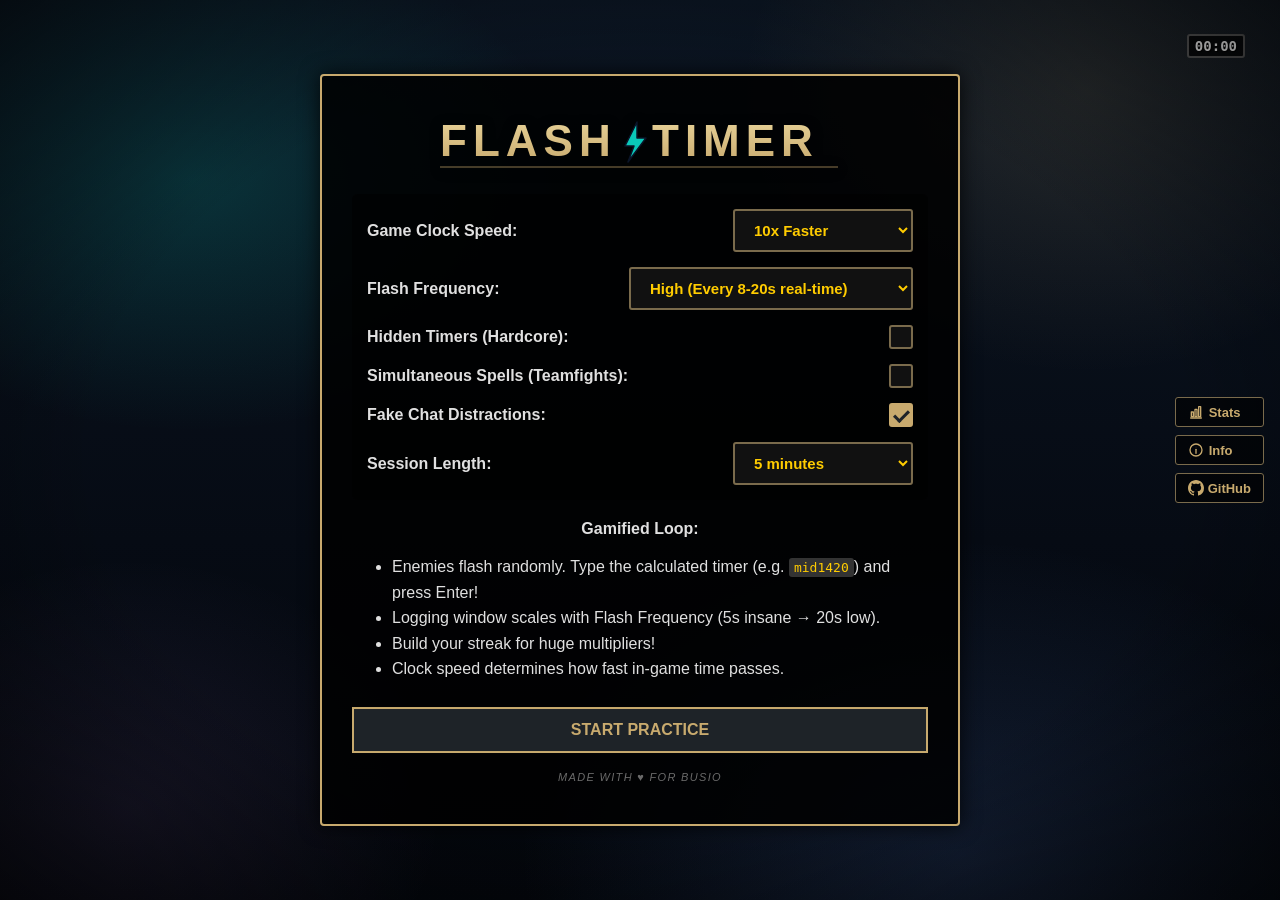
==== commit 5fcce13b: "Scale catch window to flash frequency (5s insane → 20s low)" ====
--- a/static/index.html
+++ b/static/index.html
@@ -77,7 +77,7 @@
                     <li>Wait for a flash notification in the chat window.</li>
                     <li>Press <code>Enter</code> to open the chat.</li>
                     <li>Calculate the timer (+5 minutes for Flash) and type it (e.g., <code>mid1400</code>).</li>
-                    <li>Send the message to score points! You must log it within 15 real-time seconds of the flash happening.</li>
+                    <li>Send the message to score points! Logging window depends on Flash Frequency: 5s (insane), 10s (high), 15s (medium), 20s (low).</li>
                     <li>Build up your streak for bonus points! If you are too slow, your streak breaks.</li>
                     <li>Use <code>Cmd/Ctrl + A</code> then <code>C</code> to copy old timers and paste them when new flashes happen to maintain the full list!</li>
                 </ol>
@@ -196,7 +196,7 @@
             <p><strong>Gamified Loop:</strong></p>
             <ul style="text-align: left;">
                 <li>Enemies flash randomly. Type the calculated timer (e.g. <code>mid1420</code>) and press Enter!</li>
-                <li>You have 15 real-time seconds to log a flash correctly to score points.</li>
+                <li>Logging window scales with Flash Frequency (5s insane → 20s low).</li>
                 <li>Build your streak for huge multipliers!</li>
                 <li>Clock speed determines how fast in-game time passes.</li>
             </ul>
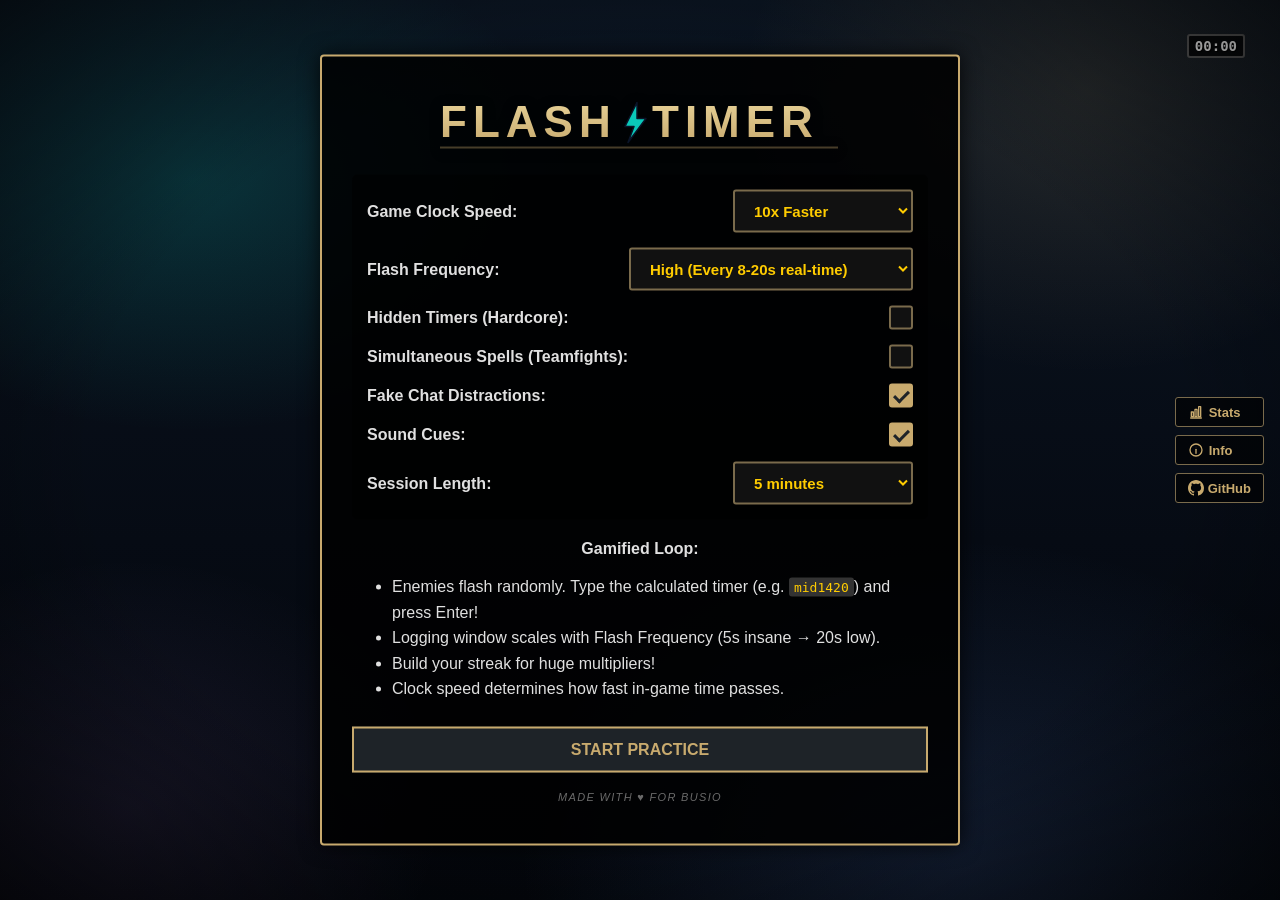
==== commit 3bf1e715: "Add 'jg' alias, WebAudio sound cues toggle, and streak multiplier display" ====
--- a/static/index.html
+++ b/static/index.html
@@ -183,6 +183,10 @@
                     <input type="checkbox" id="distractionMode" checked>
                 </div>
                 <div class="setting-item">
+                    <label for="soundMode">Sound Cues:</label>
+                    <input type="checkbox" id="soundMode" checked>
+                </div>
+                <div class="setting-item">
                     <label for="sessionLength">Session Length:</label>
                     <select id="sessionLength">
                         <option value="180">3 minutes</option>
